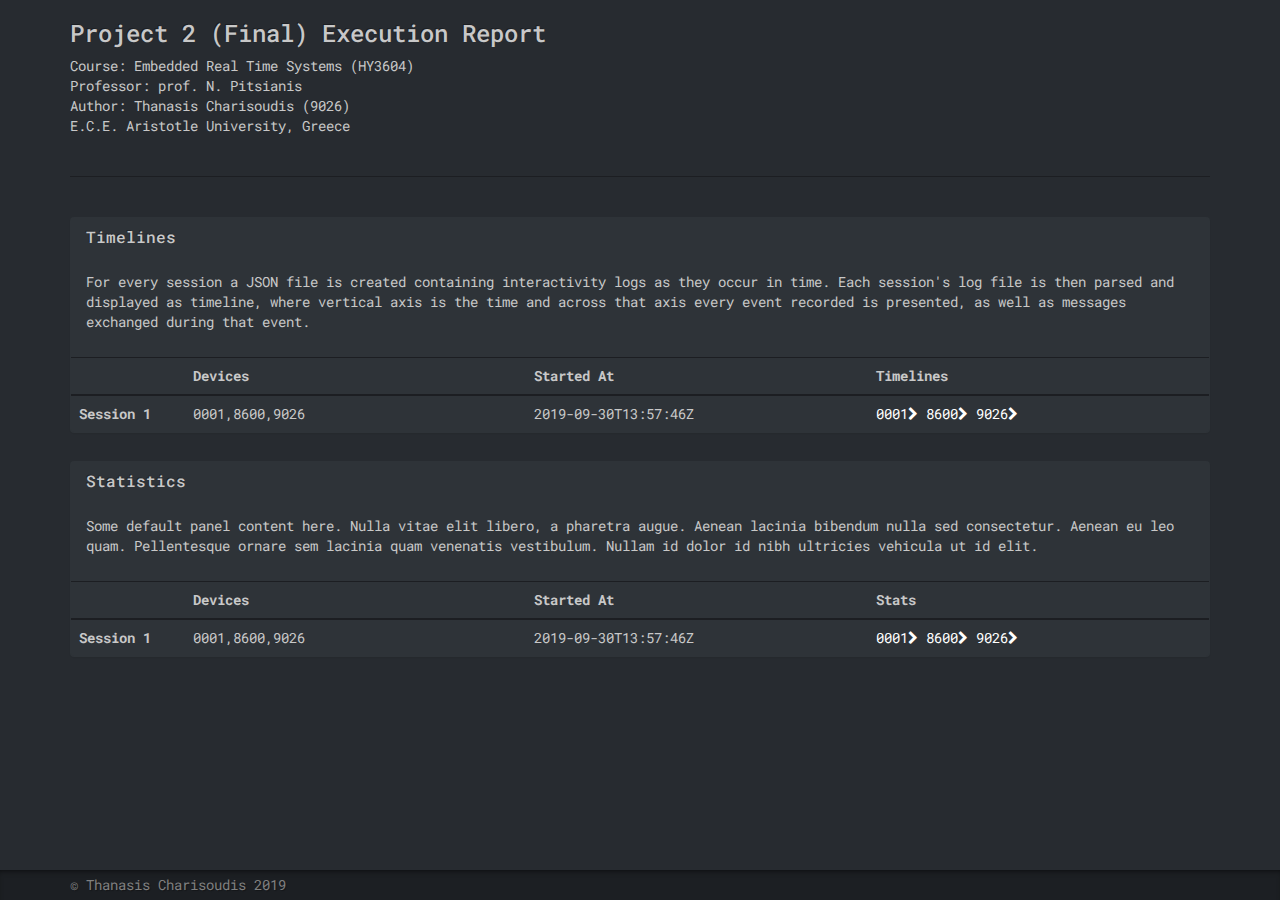
==== Project 2 - Final/report/WebReport/index.html @ 92ff5a1e "many minor changes in WebReport" ====
<!DOCTYPE html>
<html lang="en" dir="ltr">
  <head>
    <meta charset="utf-8">
    <link rel="shortcut icon" type="image/ico" href="favicon.ico"/>
    <title>Report | Project 2 - Final | HY3604</title>
    <!-- Bootstrap v3.7 -->
    <link rel="stylesheet" href="./vendor/twitter-bootstrap/3.3.7/css/bootstrap.min.css">
    <!-- Font-Awesome Font v4.7 -->
    <link rel="stylesheet" href="./vendor/font-awesome/4.7.0/css/font-awesome.min.css">
    <!-- Font -->
    <link href="https://fonts.googleapis.com/css?family=Roboto+Mono:400,400i,700,700i&display=swap&subset=greek" rel="stylesheet">

    <style media="screen">
      body, .body, h1, h2, h3, h4, h5, h6, .h1, .h2, .h3, .h4, .h5, .h6 {
        font-family: 'Roboto Mono', monospace;
      }
    </style>
  </head>
  <body>

    <div class="body">

      <nav class="navbar navbar-default navbar-fixed-bottom"
        style="background:#1c1f23;border:none;min-height:30px;box-shadow:inset 0px 4px 6px -4px rgba(0,0,0,0.75)">
        <div class="container" style="padding-top:5px;color:grey">
          &copy; Thanasis Charisoudis 2019
        </div>
      </nav>

      <div class="container">

        <h3>Project 2 (Final) Execution Report</h3>
        Course: Embedded Real Time Systems (HY3604)<br>
        Professor: prof. N. Pitsianis<br>
        Author: Thanasis Charisoudis (9026)<br>
        E.C.E. Aristotle University, Greece<br>

        <br>
        <hr>
        <br>

        <div class="panel panel-dark">
          <div class="panel-heading">
            <h3 class="panel-title">Timelines</h3>
          </div>
          <div class="panel-body">
            <p>For every session a JSON file is created containing interactivity logs as they occur in time.
              Each session's log file is then parsed and displayed as timeline, where vertical axis is the time and across
            that axis every event recorded is presented, as well as messages exchanged during that event.</p>
          </div>

          <table class="table">
            <thead>
              <tr>
                <th width="10%">&nbsp;</th>
                <th width="30%">Devices</th>
                <th width="30%">Started At</th>
                <th width="30%">Timelines</th>
              </tr>
            </thead>
            <tbody id="tbody1"></tbody>
          </table>

        </div>

        <div class="panel panel-dark" style="margin-top:2em">
          <div class="panel-heading">
            <h3 class="panel-title">Statistics</h3>
          </div>
          <div class="panel-body">
            <p>Some default panel content here. Nulla vitae elit libero, a pharetra augue. Aenean lacinia bibendum nulla sed consectetur. Aenean eu leo quam. Pellentesque ornare sem lacinia quam venenatis vestibulum. Nullam id dolor id nibh ultricies vehicula ut id elit.</p>
          </div>

          <table class="table">
            <thead>
              <tr>
                <th width="10%">&nbsp;</th>
                <th width="30%">Devices</th>
                <th width="30%">Started At</th>
                <th width="30%">Stats</th>
              </tr>
            </thead>
            <tbody id="tbody2"></tbody>
          </table>

        </div>

        <br>
        <br>
        <br>
        <br>

      </div>
    </div>

    <script type="text/javascript">

      const maxNumberOfSessions = 10;
      const deviceAEMs = [1, 8600, 9026];

      const sessionExists = function( sessionIndex, deviceAEM ) {

        const xhr = new XMLHttpRequest();
        xhr.open( 'HEAD', `./Sessions/${deviceAEM.toString().padStart(4, '0')}/session${sessionIndex}.json`, false );
        xhr.send( null );

        // Check if session with $sessionIndex for $deviceAEM exists
        if ( xhr.status !== 200 ) {
          return {
            exists: false
          };
        }

        // Get file
        xhr.open( 'GET', `./Sessions/${deviceAEM}/session${sessionIndex}.json`, false );
        xhr.send( null );

        // Get json data
        let session = JSON.parse( xhr.responseText );
        return {
          exists: true,
          data: {
            aem: session.client_aem.padStart(4, '0'),
            start: session.start
          }
        };

      }
      const getSessionLinks = function( sessionIndex ) {

        let timelineLinks = '';
        let statsLinks = '';

        let aems = [];
        let start = null;

        deviceAEMs.forEach(aem => {

          aem = aem.toString().padStart(4, '0');

          let sessionAemData = sessionExists( sessionIndex, aem );
          if ( true === sessionAemData.exists ) {
            aems.push( sessionAemData.data.aem );

            if ( aem === '0001' ) {
              start = sessionAemData.data.start
            }

            timelineLinks += `<a href="./timeline/?session=${sessionIndex}&device=${aem}">${aem}<i class="fa fa-chevron-right"></i></a> `;
            statsLinks += `<a href="./stats/?session=${sessionIndex}&device=${aem}">${aem}<i class="fa fa-chevron-right"></i></a> `;
          }

        })

        // console.log( timelineLinks );

        return ( '' === timelineLinks ) ? null : {
          timelineLinks: timelineLinks,
          statsLinks: statsLinks,
          aems: aems,
          start: start
        };

      }

      const tbody1Element = document.getElementById( 'tbody1' );
      const tbody2Element = document.getElementById( 'tbody2' );

      let sessionIndex = 1;
      do {

        // Append element to table
        let tr1 = document.createElement( 'tr' );
        let tr2 = document.createElement( 'tr' );
        let session = getSessionLinks( sessionIndex );

        if ( null === session ) {
          break;
        }

        tr1.innerHTML = `
          <th>Session ${sessionIndex}</th>
          <td>${session.aems.join(',')}</td>
          <td>${session.start}</td>
          <td>${session.timelineLinks}</td>
        `;

        tr2.innerHTML = `
          <th>Session ${sessionIndex}</th>
          <td>${session.aems.join(',')}</td>
          <td>${session.start}</td>
          <td>${session.statsLinks}</td>
        `;

        tbody1Element.appendChild( tr1 );
        tbody2Element.appendChild( tr2 );

      } while( ++sessionIndex < maxNumberOfSessions );

    </script>

  </body>
</html>
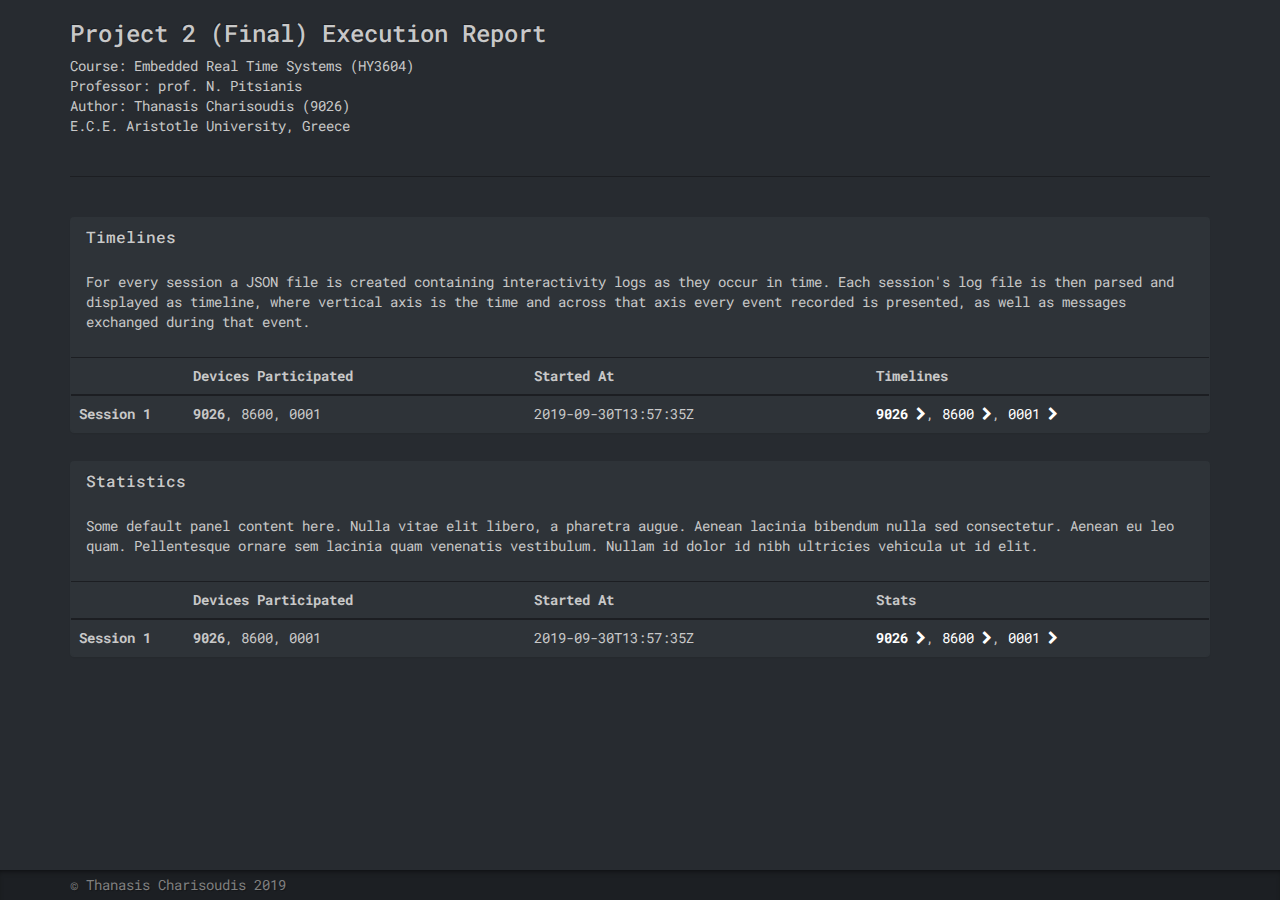
==== commit 92cb1b7a: "refactored Timeline to WebReport" ====
--- a/Project 2 - Final/report/WebReport/index.html
+++ b/Project 2 - Final/report/WebReport/index.html
@@ -54,7 +54,7 @@
             <thead>
               <tr>
                 <th width="10%">&nbsp;</th>
-                <th width="30%">Devices</th>
+                <th width="30%">Devices Participated</th>
                 <th width="30%">Started At</th>
                 <th width="30%">Timelines</th>
               </tr>
@@ -76,7 +76,7 @@
             <thead>
               <tr>
                 <th width="10%">&nbsp;</th>
-                <th width="30%">Devices</th>
+                <th width="30%">Devices Participated</th>
                 <th width="30%">Started At</th>
                 <th width="30%">Stats</th>
               </tr>
@@ -96,9 +96,65 @@
 
     <script type="text/javascript">
 
+      const myAEM = '9026';
+      const xhr = new XMLHttpRequest();
       const maxNumberOfSessions = 10;
-      const deviceAEMs = [1, 8600, 9026];
-
+
+      const getSession = function( sessionIndex ) {
+
+        xhr.open( 'HEAD', `./Sessions/${myAEM}/session${sessionIndex}.json`, false );
+        xhr.send( null );
+
+        // Check if session with $sessionIndex for $deviceAEM exists
+        if ( xhr.status !== 200 ) {
+          return {
+            exists: false
+          };
+        }
+
+        // Get file
+        xhr.open( 'GET', `./Sessions/${myAEM}/session${sessionIndex}.json`, false );
+        xhr.send( null );
+
+        // Get json data
+        let session = JSON.parse( xhr.responseText );
+        let sessionDevices = session.stats.devices.map(
+          device => device.aem.toString().padStart(4, '0')
+        );
+
+        // Prepend in devices my device
+        sessionDevices.unshift( myAEM );
+
+        let sessionLinks = {timeline: [], stats: []};
+        sessionDevices.forEach( device => {
+
+          xhr.open( 'HEAD', `./Sessions/${device}/session${sessionIndex}.json`, false );
+          xhr.send( null );
+
+          // Check if session with $sessionIndex for $deviceAEM exists
+          if ( xhr.status === 200 ) {
+            deviceBold = device === myAEM ? `<b>${device}</b>` : device;
+            sessionLinks.timeline.push( `<a href="./timeline/?session=${sessionIndex}&device=${device}">${deviceBold} <i class="fa fa-chevron-right"></i></a>` );
+            sessionLinks.stats.push( `<a href="./stats/?session=${sessionIndex}&device=${device}">${deviceBold} <i class="fa fa-chevron-right"></i></a>` );
+          }
+
+        });
+
+        // Highlight $myAEM
+        sessionDevices[0] = `<b>${sessionDevices[0]}</b>`;
+
+        return {
+          exists: true,
+          data: {
+            devices: sessionDevices,
+            start: session.start
+          },
+          links: sessionLinks
+        };
+
+      }
+
+      /*
       const sessionExists = function( sessionIndex, deviceAEM ) {
 
         const xhr = new XMLHttpRequest();
@@ -163,6 +219,7 @@
         };
 
       }
+      */
 
       const tbody1Element = document.getElementById( 'tbody1' );
       const tbody2Element = document.getElementById( 'tbody2' );
@@ -170,27 +227,30 @@
       let sessionIndex = 1;
       do {
 
-        // Append element to table
+        // Get session data
+        let session = getSession( sessionIndex );
+
+        // Check if session exists
+        if ( false === session.exists ) {
+          break;
+        }
+
+        // Append rows to tables
         let tr1 = document.createElement( 'tr' );
         let tr2 = document.createElement( 'tr' );
-        let session = getSessionLinks( sessionIndex );
-
-        if ( null === session ) {
-          break;
-        }
 
         tr1.innerHTML = `
           <th>Session ${sessionIndex}</th>
-          <td>${session.aems.join(',')}</td>
-          <td>${session.start}</td>
-          <td>${session.timelineLinks}</td>
+          <td>${session.data.devices.join(', ')}</td>
+          <td>${session.data.start}</td>
+          <td>${session.links.timeline.join(', ')}</td>
         `;
 
         tr2.innerHTML = `
           <th>Session ${sessionIndex}</th>
-          <td>${session.aems.join(',')}</td>
-          <td>${session.start}</td>
-          <td>${session.statsLinks}</td>
+          <td>${session.data.devices.join(', ')}</td>
+          <td>${session.data.start}</td>
+          <td>${session.links.stats.join(', ')}</td>
         `;
 
         tbody1Element.appendChild( tr1 );
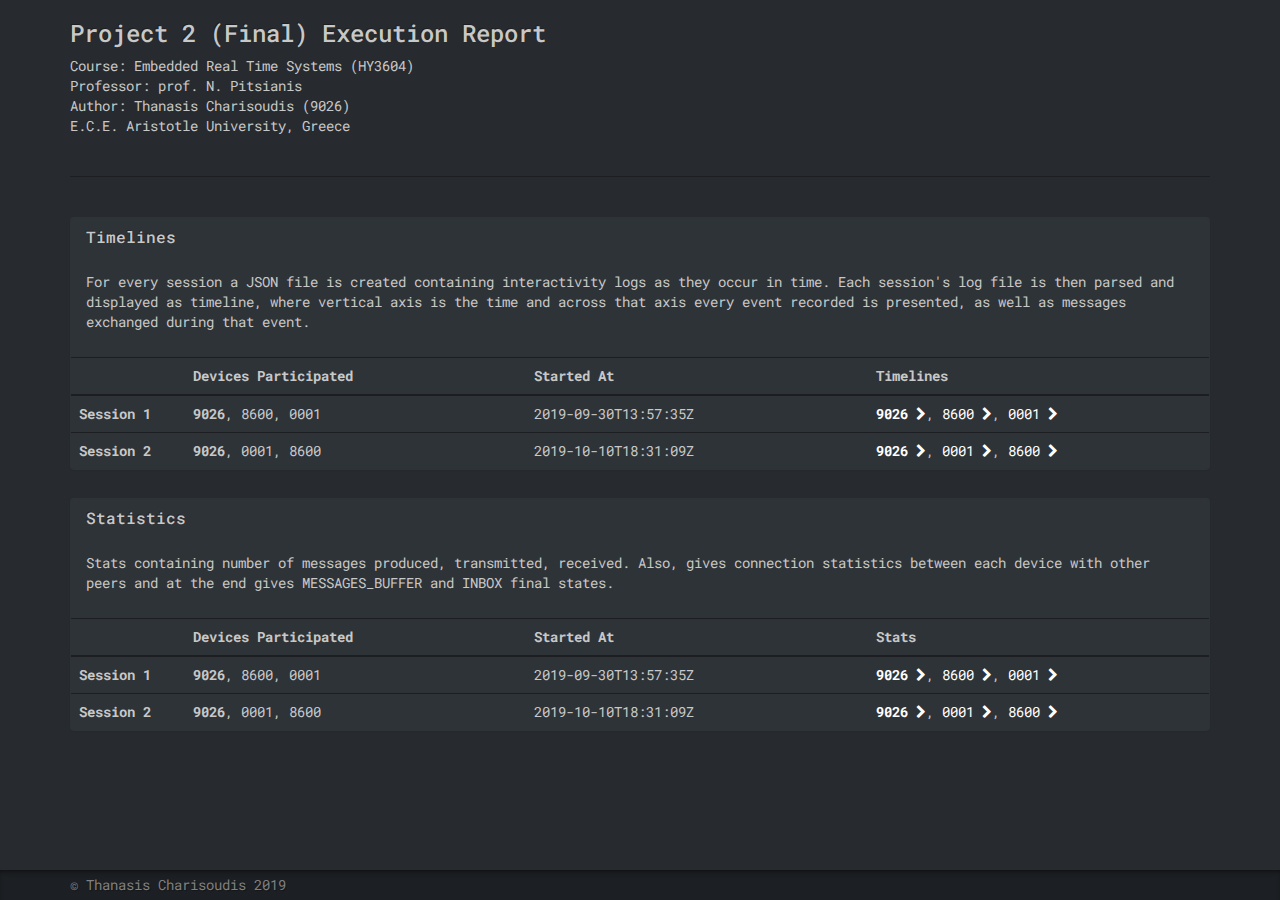
==== commit 79be0d78: "final state of project 2" ====
--- a/Project 2 - Final/report/WebReport/index.html
+++ b/Project 2 - Final/report/WebReport/index.html
@@ -69,7 +69,7 @@
             <h3 class="panel-title">Statistics</h3>
           </div>
           <div class="panel-body">
-            <p>Some default panel content here. Nulla vitae elit libero, a pharetra augue. Aenean lacinia bibendum nulla sed consectetur. Aenean eu leo quam. Pellentesque ornare sem lacinia quam venenatis vestibulum. Nullam id dolor id nibh ultricies vehicula ut id elit.</p>
+            <p>Stats containing number of messages produced, transmitted, received. Also, gives connection statistics between each device with other peers and at the end gives MESSAGES_BUFFER and INBOX final states.</p>
           </div>
 
           <table class="table">
